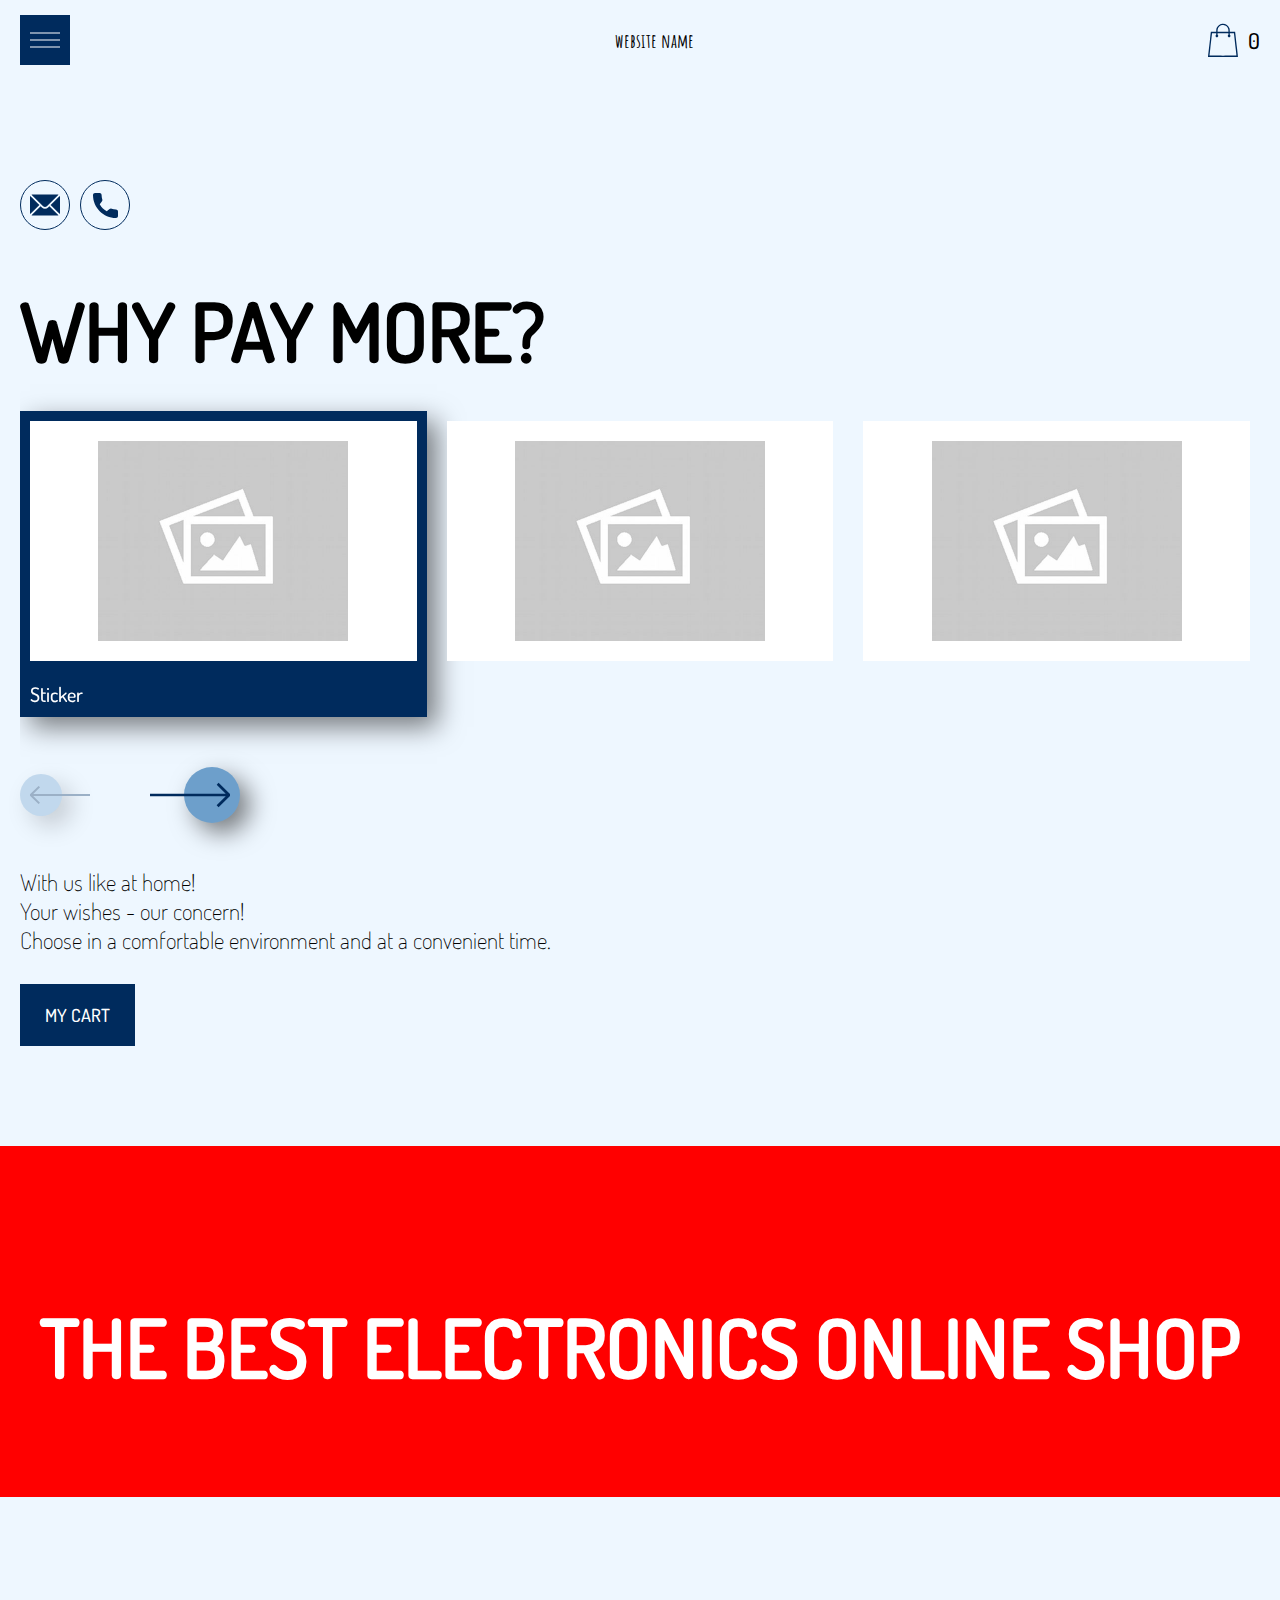
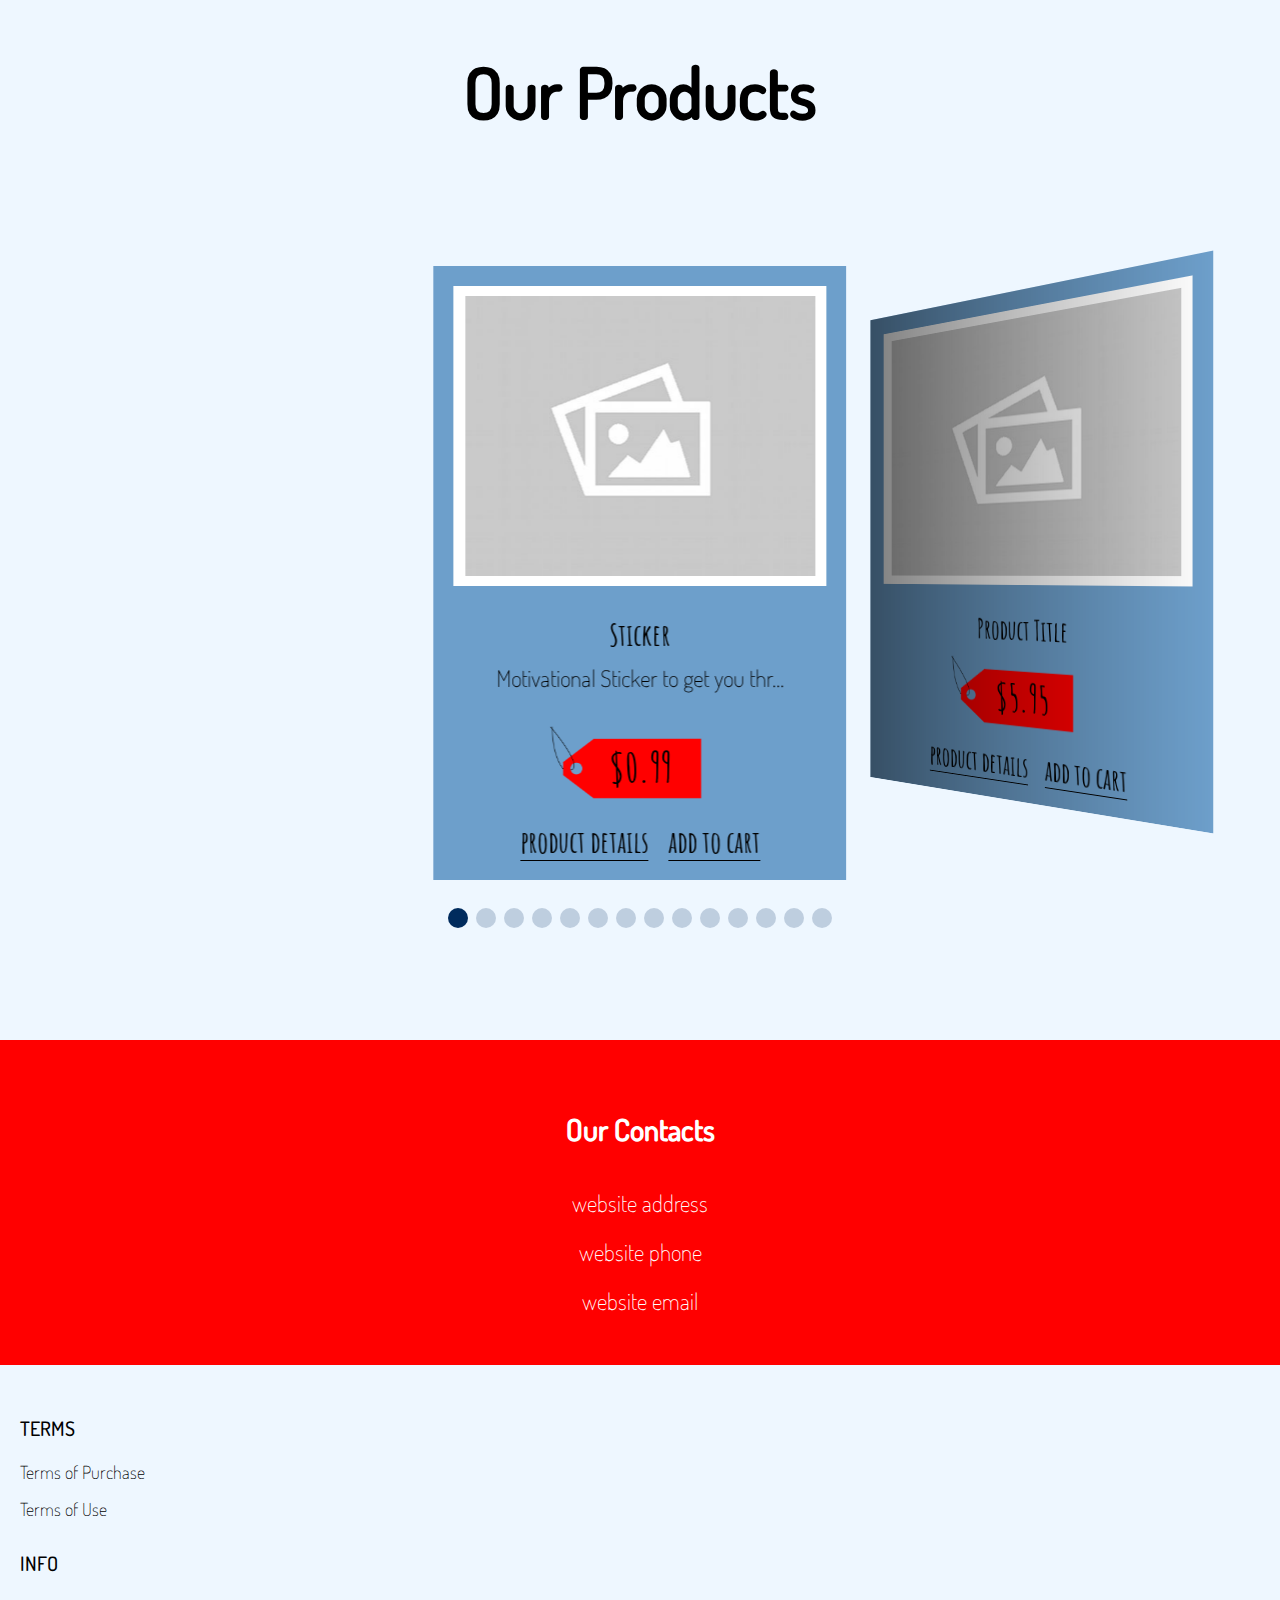
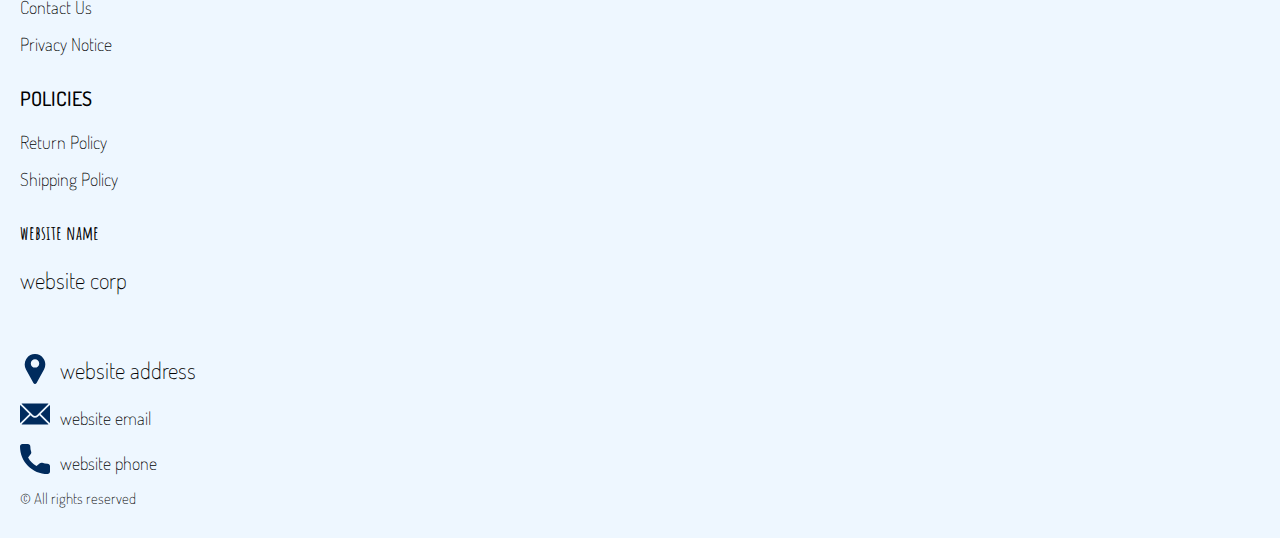
==== index.html @ 284691b7 "LAST changes" ====
<!DOCTYPE html>
<html lang="en">

<head>
  <meta charset="UTF-8" />
  <meta http-equiv="X-UA-Compatible" content="IE=edge" />
  <meta name="viewport" content="width=device-width, initial-scale=1.0" />
  <link rel="stylesheet" href="./css/style.css" />
  <title>Shop</title>
</head>

<body>

  <div class="wrapper">

    <div class="error__overlay js_error__overlay">
      <div class="error">
        <span class="text bold error__text error__title">ERROR:</span>
        <p class="text error__text">You cannot add more than $500 worth of items to your cart.</p>
        <p class="text error__text">The selected item will not be added.</p>
        <button class="text error__btn js_error__btn">close</button>
      </div>
    </div>



    <div class="header__wrapper">
      <div class="container">
     
     
        <header class="header">
          <div class="header__top">
            <div class="header__btn-block">
              <button class="header__btn js_menu-btn">
                <span></span>
              </button>
            </div>
            <a href="./index.html" class="header__logo logo js_website-name"></a>
              <nav class="nav js_menu">
               
              
                <ul class="nav__list">
                  <li class="nav__item">
                    <a href="./index.html" class="nav__item">Home</a>
                  </li>
                  <li class="nav__item">
                    <a href="./contacts.html" class="nav__item">Contact Us</a>
                  </li>
                  <li class="nav__item">
                    <a href="./return.html" class="nav__item">Return Policy</a>
                  </li>
                  <li class="nav__item">
                    <a href="./purchase.html" class="nav__item">Terms of Purchase</a>
                  </li>
                  <li class="nav__item">
                    <a href="./privacy.html" class="nav__item">Privacy Notice</a>
                  </li>
                  <li class="nav__item">
                    <a href="./shipping.html" class="nav__item">Shipping Policy</a>
                  </li>
                  <li class="nav__item">
                    <a href="./use.html" class="nav__item">Terms of Use</a>
                  </li>
                </ul>
              </nav>
              <a href="./shop.html" class="cart__span-box">
                <svg version="1.0" xmlns="http://www.w3.org/2000/svg"
 width="884.000000pt" height="980.000000pt" viewBox="0 0 884.000000 980.000000"
 preserveAspectRatio="xMidYMid meet">

<g transform="translate(0.000000,980.000000) scale(0.100000,-0.100000)"
 stroke="none">
<path d="M4190 9785 c-397 -49 -766 -214 -1078 -479 -198 -169 -378 -403 -492
-640 -142 -295 -175 -460 -186 -931 -2 -126 -7 -254 -10 -282 l-5 -53 -784 0
c-431 0 -786 -4 -789 -8 -7 -11 -57 -438 -256 -2182 -403 -3524 -580 -5101
-580 -5162 l0 -48 4410 0 4410 0 0 46 c0 53 -25 278 -250 2264 -404 3559 -578
5068 -586 5082 -3 4 -358 8 -789 8 l-784 0 -5 53 c-3 28 -8 164 -11 301 -8
366 -25 491 -96 700 -298 870 -1211 1443 -2119 1331z m555 -419 c203 -46 435
-147 597 -262 109 -78 297 -267 375 -377 70 -100 168 -287 207 -395 71 -198
96 -386 96 -709 l0 -223 -1600 0 -1600 0 0 219 c0 228 11 374 36 501 39 191
146 435 267 607 77 109 266 299 372 375 197 139 461 247 680 278 97 14 489 4
570 -14z m-2315 -2595 l0 -219 -54 -40 c-105 -80 -151 -185 -144 -331 6 -113
44 -197 122 -269 90 -81 132 -97 261 -97 98 0 116 3 167 27 76 35 153 109 192
183 30 57 31 65 31 175 0 106 -2 119 -28 170 -16 30 -57 84 -93 120 l-64 66 0
217 0 217 1600 0 1600 0 0 -217 0 -217 -64 -66 c-36 -36 -77 -90 -93 -120 -26
-51 -28 -64 -28 -170 0 -110 1 -118 31 -175 39 -74 116 -148 192 -183 51 -24
69 -27 167 -27 129 0 171 16 261 97 78 72 116 156 122 269 7 145 -38 248 -144
332 l-54 42 0 217 0 218 615 0 c338 0 615 -3 615 -7 0 -5 5 -37 10 -73 18
-125 261 -2247 520 -4540 197 -1744 221 -1961 215 -1971 -8 -12 -7922 -12
-7929 0 -7 10 30 344 224 2061 291 2568 505 4432 516 4498 l6 32 614 0 614 0
0 -219z"/>
</g>
</svg>
                 <span class="cart__span js_cart__span"></span>
              </a>
          </div>
        </header>
     
      </div>
    </div>


    <main class="main">

    
      <div class="hero__wrapper">
        <div class="container">
          <section class="hero">
            <div class="hero__left">
              <a href="" class="social__link social__link-email js_website-email"></a>
              <a href="" class="social__link social__link-phone js_website-phone"></a>
            </div>
            <div class="hero__right">
              <h1 class="title">Why pay more?</h1>
              <div class="swiper__block ">
              <div class="swiper mySwiper2">
                <div class="swiper-wrapper js_prod__list">
                </div>
             
              </div>
              <div class="swiper-button-prev">
                <svg version="1.1" id="Layer_1" xmlns="http://www.w3.org/2000/svg" xmlns:xlink="http://www.w3.org/1999/xlink" x="0px" y="0px"
	  viewBox="0 0 64 64" enable-background="new 0 0 64 64" xml:space="preserve">
<g>
	<polygon points="10.707,23.707 9.146,22.293 0,31.293 0,32.707 9.146,41.707 10.634,40.293 3.414,33 64,33 64,31 3.414,31 	"/>
</g>
</svg>
              </div>
              <div class="swiper-button-next">
                <svg version="1.1" id="Layer_1" xmlns="http://www.w3.org/2000/svg" xmlns:xlink="http://www.w3.org/1999/xlink" x="0px" y="0px"
	  viewBox="0 0 64 64" enable-background="new 0 0 64 64" xml:space="preserve">
<g>
	<polygon points="53.293,40.293 54.854,41.707 64,32.707 64,31.293 54.854,22.293 53.366,23.707 60.586,31 0,31 0,33 60.586,33 	"/>
</g>
</svg>
              </div>
            </div>
              <div class="hero__block">
                <p class="text text--mb">With us like at home! <br>Your wishes - our concern!
                  <br>Choose in a comfortable environment and at a convenient time.</p>
                <a href="./shop.html" class="btn">my cart</a>
              </div>
            </div>
          </section>
        </div>
      </div>


      <div class="info__wrapper">
        <div class="container">
          <section class="info">
            <h2 class="title">
              The best electronics online shop</h2>
          </section>
        </div>
      </div>

      <div class="products__wrapper hero-products">
       <div class="container">
        <section class="products">
          <h3 class="products__title">Our Products</h3>
            <div class="sub-title__box">
              <p class="text success-message js_success-message">Success! You have added <span
                  class="js_success-product-name"></span> to your shopping cart!</p>
            </div>
            <!-- <ul class="products__list js_products__list"></ul> -->
           
            <div class="swiper mySwiper">
              <div class="swiper-wrapper js_products__list">
              </div>
              <div class="swiper-pagination"></div>
            </div>

         
        </section>
      </div>
      </div>

   <div class="contact__wrapper">
     <div class="container">
       <section class="contact">
         <h3 class="sub-title">Our Contacts</h3>
         <ul class="list">
           <li class="item">
            <span class="text js_website-address"></span>
           </li>
           <li class="item">
            <a href="" class="text link js_website-phone"></a>
           </li>
           <li class="item">
            <a href="" class="text link js_website-email"></a>
           </li>
         </ul>
       </section>
     </div>
   </div>

    </main>
  
    <div class="footer__wrapper">
      <div class="container">
        <footer class="footer">
          <div class="footer__top">
            <div class="footer__top-block">
              <div class="footer__block">
                <p class="footer__title">Terms</p>
                <ul class="footer__list">
                  <li class="footer__item">
                    <a href="./purchase.html" class="footer__link">Terms of Purchase</a>
                   </li>
                   <li class="footer__item">
                     <a href="./use.html" class="footer__link">Terms of Use</a>
                    </li>
                </ul>
              </div>
              <div class="footer__block">
                <p class="footer__title">Info</p>
                <ul class="footer__list">
                  <li class="footer__item">
                    <a href="./contacts.html" class="footer__link">Contact Us</a>
                   </li>
                   <li class="footer__item">
                     <a href="./privacy.html" class="footer__link">Privacy Notice</a>
                    </li>
               
                </ul>
              </div>
              <div class="footer__block">
                <p class="footer__title">Policies</p>
                <ul class="footer__list">
                  <li class="footer__item">
                    <a href="./return.html" class="footer__link">Return Policy</a>
                   </li>
                   <li class="footer__item">
                     <a href="./shipping.html" class="footer__link">Shipping Policy</a>
                    </li>
                </ul>
              </div>
              <div class="footer__block">
                <ul class="footer__list">
                  <li class="footer__item">
                    <a href="./index.html" class="footer__logo logo js_website-name"></a>
                   </li>
                   <li class="footer__item">
                    <p class="text text--mb js_website-corp"></p>
                    </li>
                </ul>
              </div>
            </div>
          
          </div>
          <div class="footer__bottom">
            <ul class="footer__list">
              <li class="footer__item">
                <svg class="footer__icon" enable-background="new 0 0 512 512" viewBox="0 0 512 512" xmlns="http://www.w3.org/2000/svg"><g><path d="m407.579 87.677c-31.073-53.624-86.265-86.385-147.64-87.637-2.62-.054-5.257-.054-7.878 0-61.374 1.252-116.566 34.013-147.64 87.637-31.762 54.812-32.631 120.652-2.325 176.123l126.963 232.387c.057.103.114.206.173.308 5.586 9.709 15.593 15.505 26.77 15.505 11.176 0 21.183-5.797 26.768-15.505.059-.102.116-.205.173-.308l126.963-232.387c30.304-55.471 29.435-121.311-2.327-176.123zm-151.579 144.323c-39.701 0-72-32.299-72-72s32.299-72 72-72 72 32.299 72 72-32.298 72-72 72z"/></g></svg>
                <span class="text js_website-address"></span>
                </li>
                <li class="footer__item">
                  <svg class="footer__icon" xmlns="http://www.w3.org/2000/svg" xmlns:xlink="http://www.w3.org/1999/xlink" x="0px" y="0px"
	 viewBox="0 0 512 512" style="enable-background:new 0 0 512 512;" xml:space="preserve">
<g><g>
		<path d="M507.49,101.721L352.211,256L507.49,410.279c2.807-5.867,4.51-12.353,4.51-19.279V121
			C512,114.073,510.297,107.588,507.49,101.721z"/>
</g></g>
<g><g>
		<path d="M467,76H45c-6.927,0-13.412,1.703-19.279,4.51l198.463,197.463c17.548,17.548,46.084,17.548,63.632,0L486.279,80.51
			C480.412,77.703,473.927,76,467,76z"/>
</g></g>
<g><g>
		<path d="M4.51,101.721C1.703,107.588,0,114.073,0,121v270c0,6.927,1.703,13.413,4.51,19.279L159.789,256L4.51,101.721z"/>
</g></g>
<g><g>
		<path d="M331,277.211l-21.973,21.973c-29.239,29.239-76.816,29.239-106.055,0L181,277.211L25.721,431.49
			C31.588,434.297,38.073,436,45,436h422c6.927,0,13.412-1.703,19.279-4.51L331,277.211z"/>
</g></g>
</svg>
                  <a href="" class="footer__link js_website-email"></a>
                </li>
                <li class="footer__item">
                  <svg class="footer__icon" xmlns="http://www.w3.org/2000/svg" xmlns:xlink="http://www.w3.org/1999/xlink" x="0px" y="0px"
	 viewBox="0 0 384 384" style="enable-background:new 0 0 384 384;" xml:space="preserve">
<g><g>
		<path d="M353.188,252.052c-23.51,0-46.594-3.677-68.469-10.906c-10.719-3.656-23.896-0.302-30.438,6.417l-43.177,32.594
			c-50.073-26.729-80.917-57.563-107.281-107.26l31.635-42.052c8.219-8.208,11.167-20.198,7.635-31.448
			c-7.26-21.99-10.948-45.063-10.948-68.583C132.146,13.823,118.323,0,101.333,0H30.813C13.823,0,0,13.823,0,30.813
			C0,225.563,158.438,384,353.188,384c16.99,0,30.813-13.823,30.813-30.813v-70.323C384,265.875,370.177,252.052,353.188,252.052z"
			/>
</g></g>
</svg>
                  <a href="" class="footer__link js_website-phone"></a>
                </li>
              </ul>
           
            <span class="footer__span">© All rights reserved</span>
          </div>
        </footer>
      </div>
    </div>
  </div>





  <script type="module" src="./js/cart.js"></script>
  <script type="module" src="./js/add-to-cart.js"></script>
  <script type="module" src="./js/on-load.js"></script>
  <script type="module" src="./js/website-data.js"></script> 
  <script>
    const menuBtn = document.querySelector('.js_menu-btn');
    const menu = document.querySelector('.js_menu');
    menuBtn.addEventListener('click', () => {
      menuBtn.classList.toggle('active');
      menu.classList.toggle('open-menu');
      document.body.classList.toggle('open-menu');
    })
  </script>
  <script src="./js/swiper-bundle.min.js"></script>
  <script>
      document.addEventListener("DOMContentLoaded", function(event) {
        
        var swiper = new Swiper(".mySwiper", {
            effect: "coverflow",
            grabCursor: true,
            centeredSlides: true,
            // autoplay: true,
            slidesPerView: 1,
            coverflowEffect: {
              rotate: 50,
              stretch: 0,
              depth: 100,
              modifier: 1,
              slideShadows: true,
            },
            pagination: {
              el: ".swiper-pagination",
              clickable: true,
            },
            breakpoints: {
              1024: {
                slidesPerView: 3,
              },
            }
      });
    });

    
    var swiper = new Swiper(".mySwiper2", {
            breakpoints: {
              1024: {
                slidesPerView: 3,
                spaceBetween: 10,
              },
              1440: {
                slidesPerView: 4,
              },
            },
          navigation: {
            nextEl: '.swiper__block .swiper-button-next',
            prevEl: '.swiper__block .swiper-button-prev',
          },
        });

  </script>
</body>

</html>
---- css/style.css ----
@import './swiper-bundle.min.css';
@import './fonts.css';
@import './vars.css';
@import './utils.css';
@import './header.css';
@import './footer.css';
@import './hero.css';
@import './products.css';
@import './product.css';
@import './text-section.css';
@import './order.css';
@import './thank-you.css';
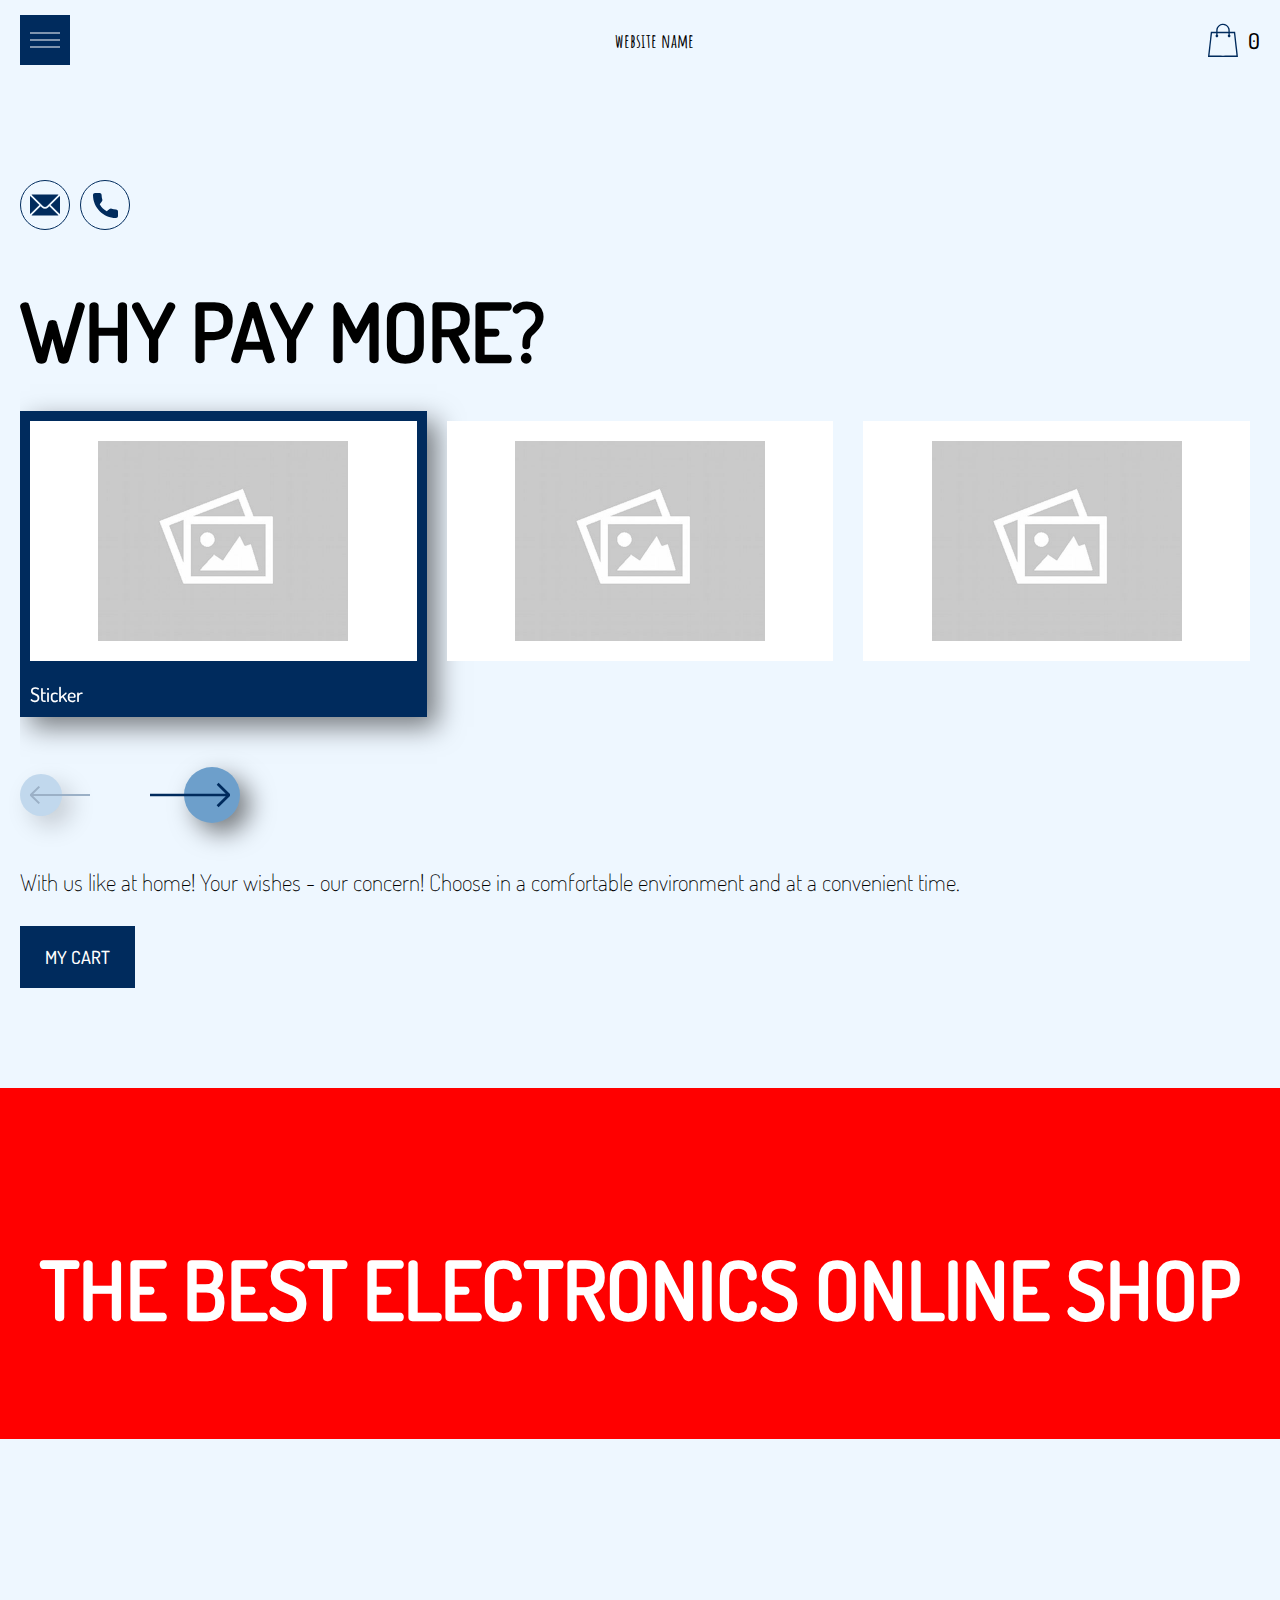
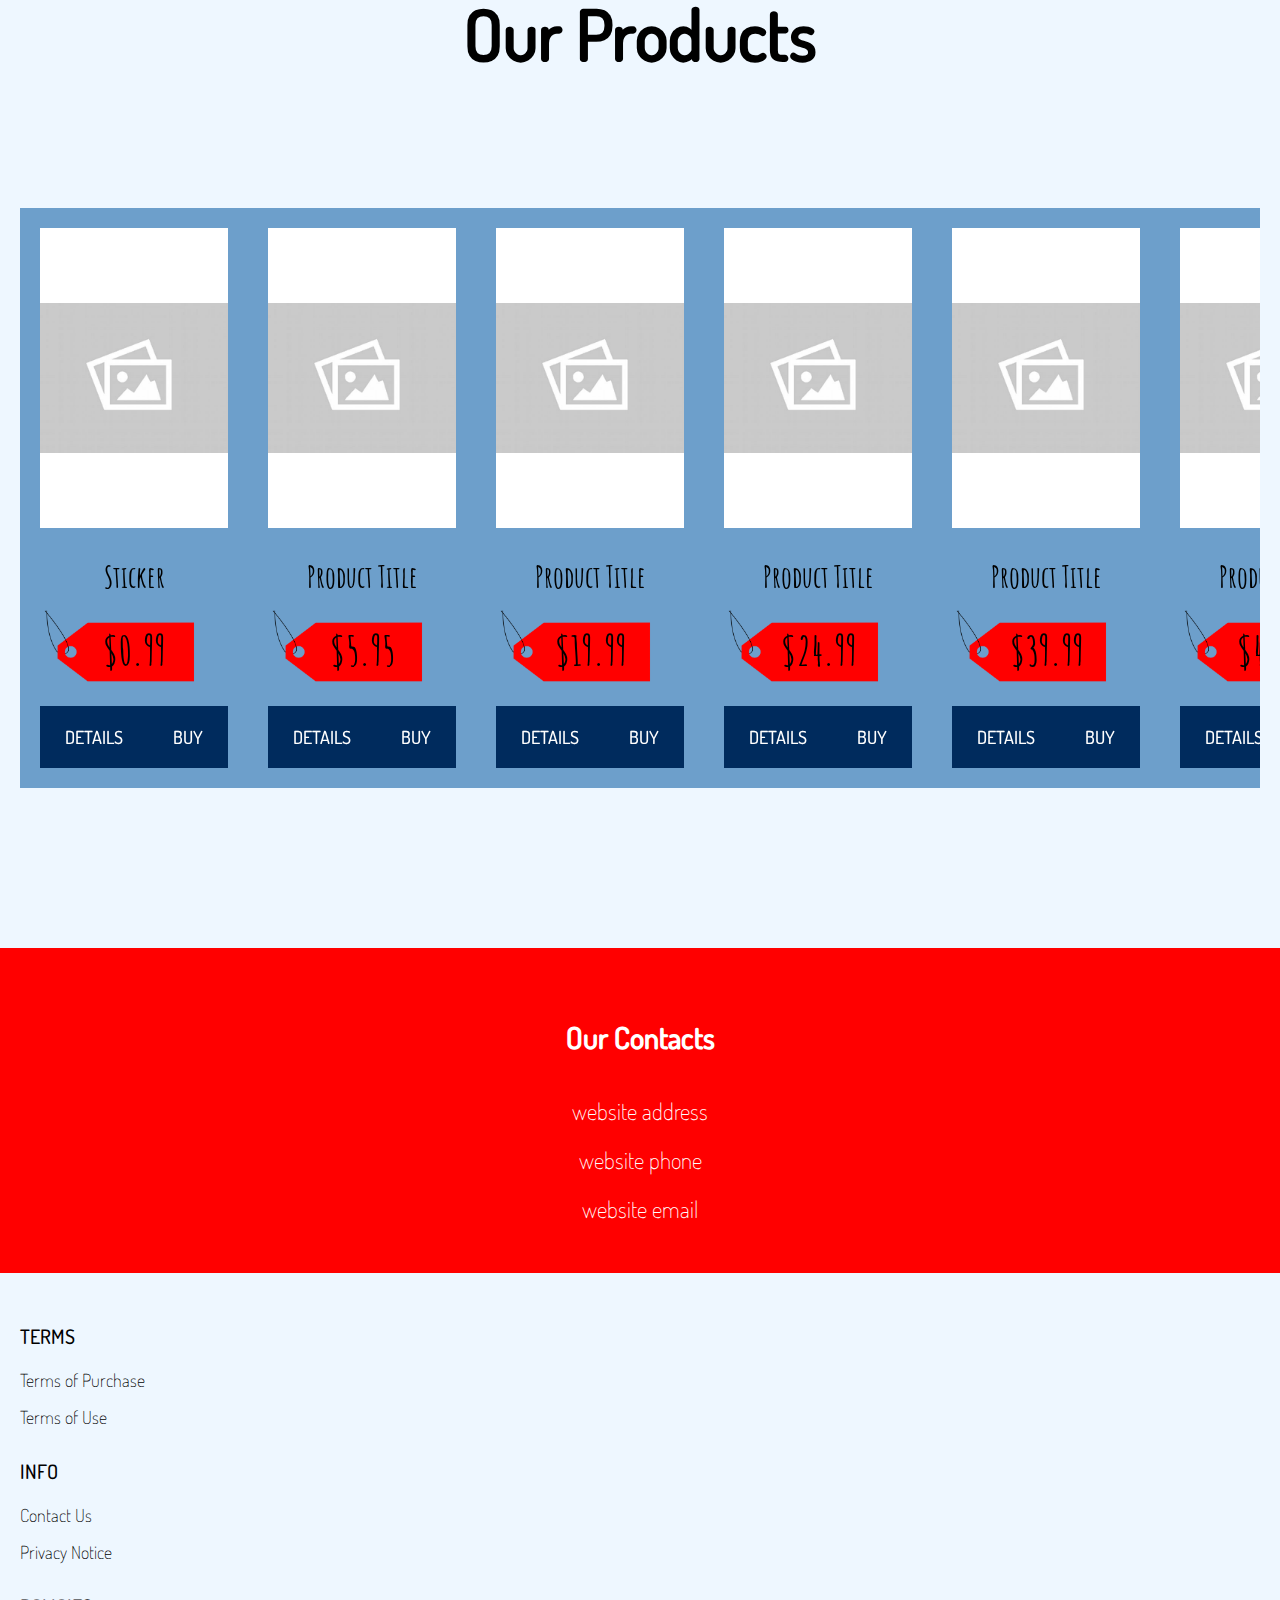
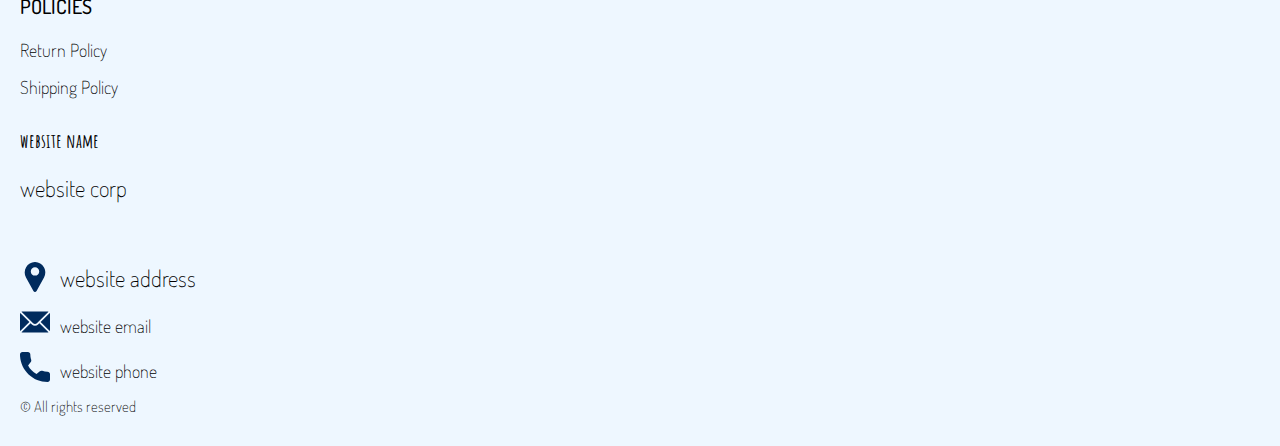
==== commit 2aedda8e: "+" ====
--- a/index.html
+++ b/index.html
@@ -111,7 +111,7 @@
               <a href="" class="social__link social__link-phone js_website-phone"></a>
             </div>
             <div class="hero__right">
-              <h1 class="title">Why pay more?</h1>
+              <h1 class="title js_main-title"></h1>
               <div class="swiper__block ">
               <div class="swiper mySwiper2">
                 <div class="swiper-wrapper js_prod__list">
@@ -136,8 +136,7 @@
               </div>
             </div>
               <div class="hero__block">
-                <p class="text text--mb">With us like at home! <br>Your wishes - our concern!
-                  <br>Choose in a comfortable environment and at a convenient time.</p>
+                <p class="text text--mb js_sub-title"></p>
                 <a href="./shop.html" class="btn">my cart</a>
               </div>
             </div>
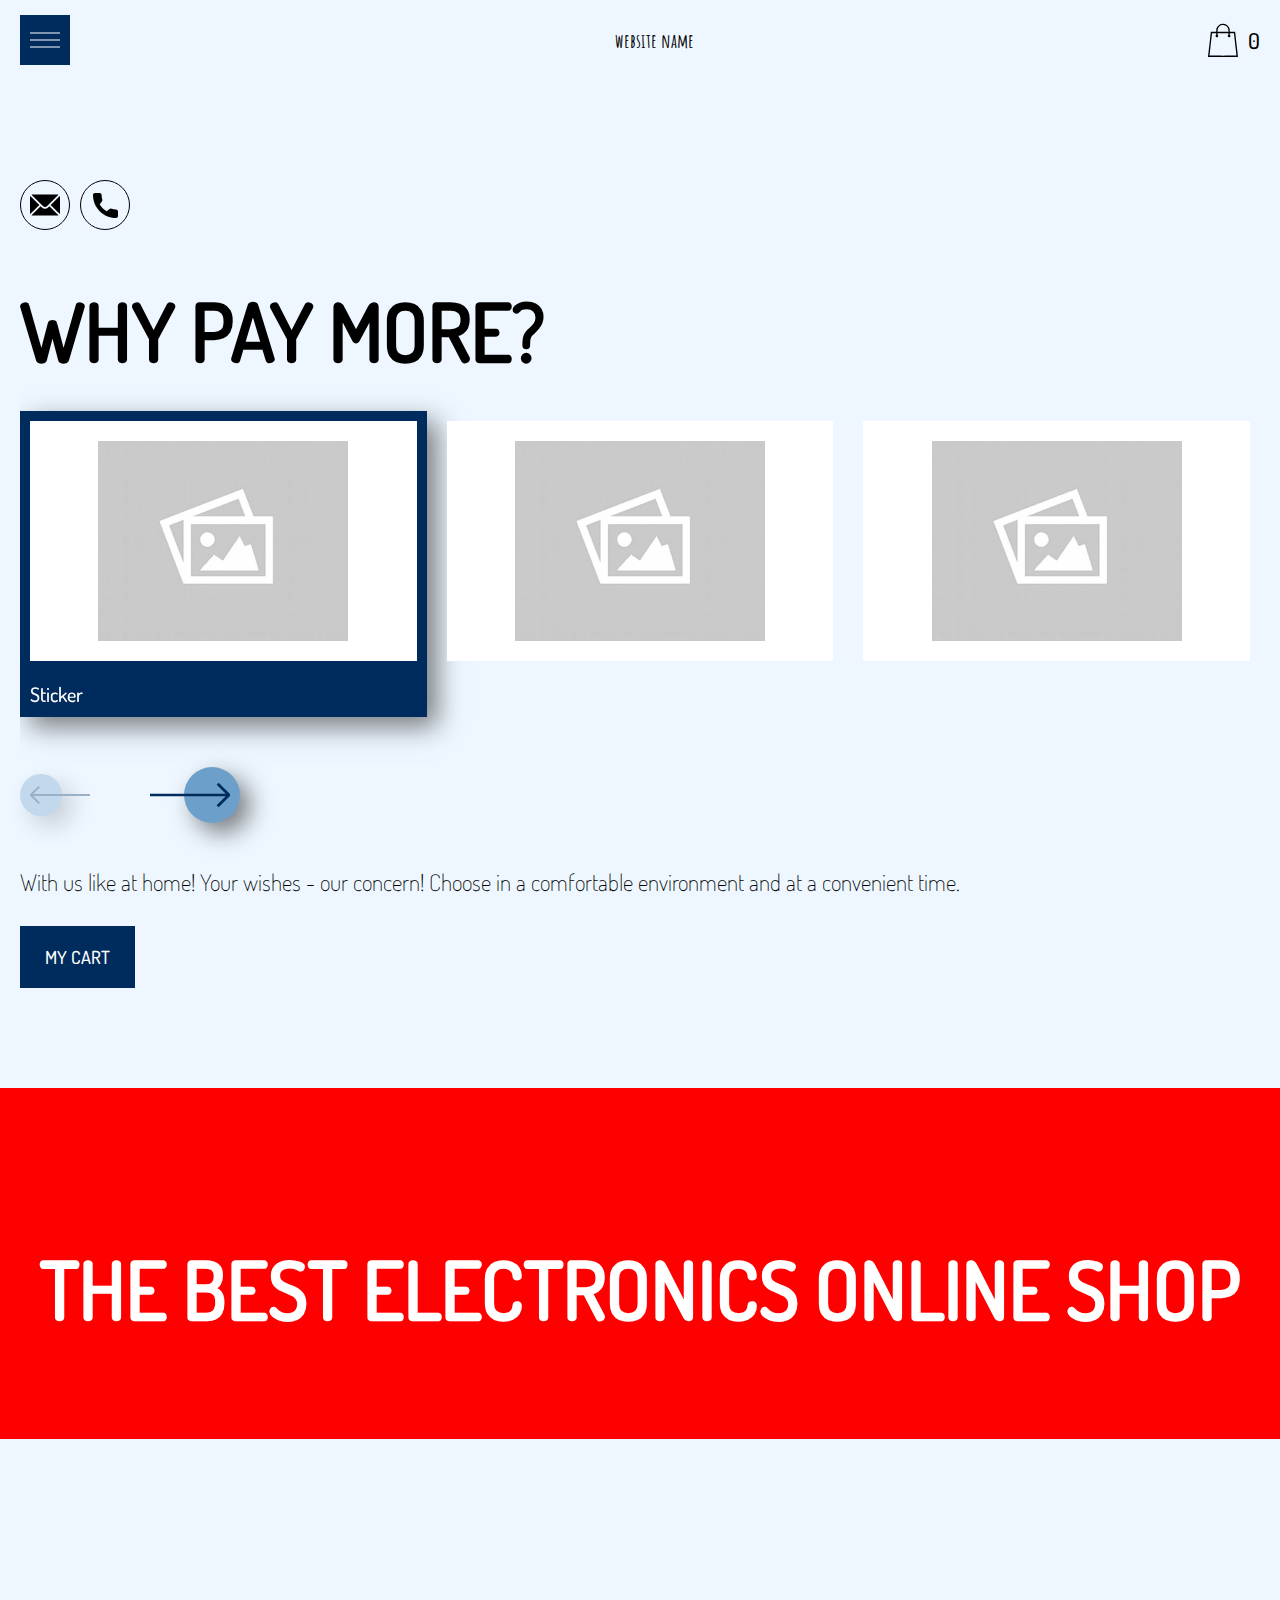
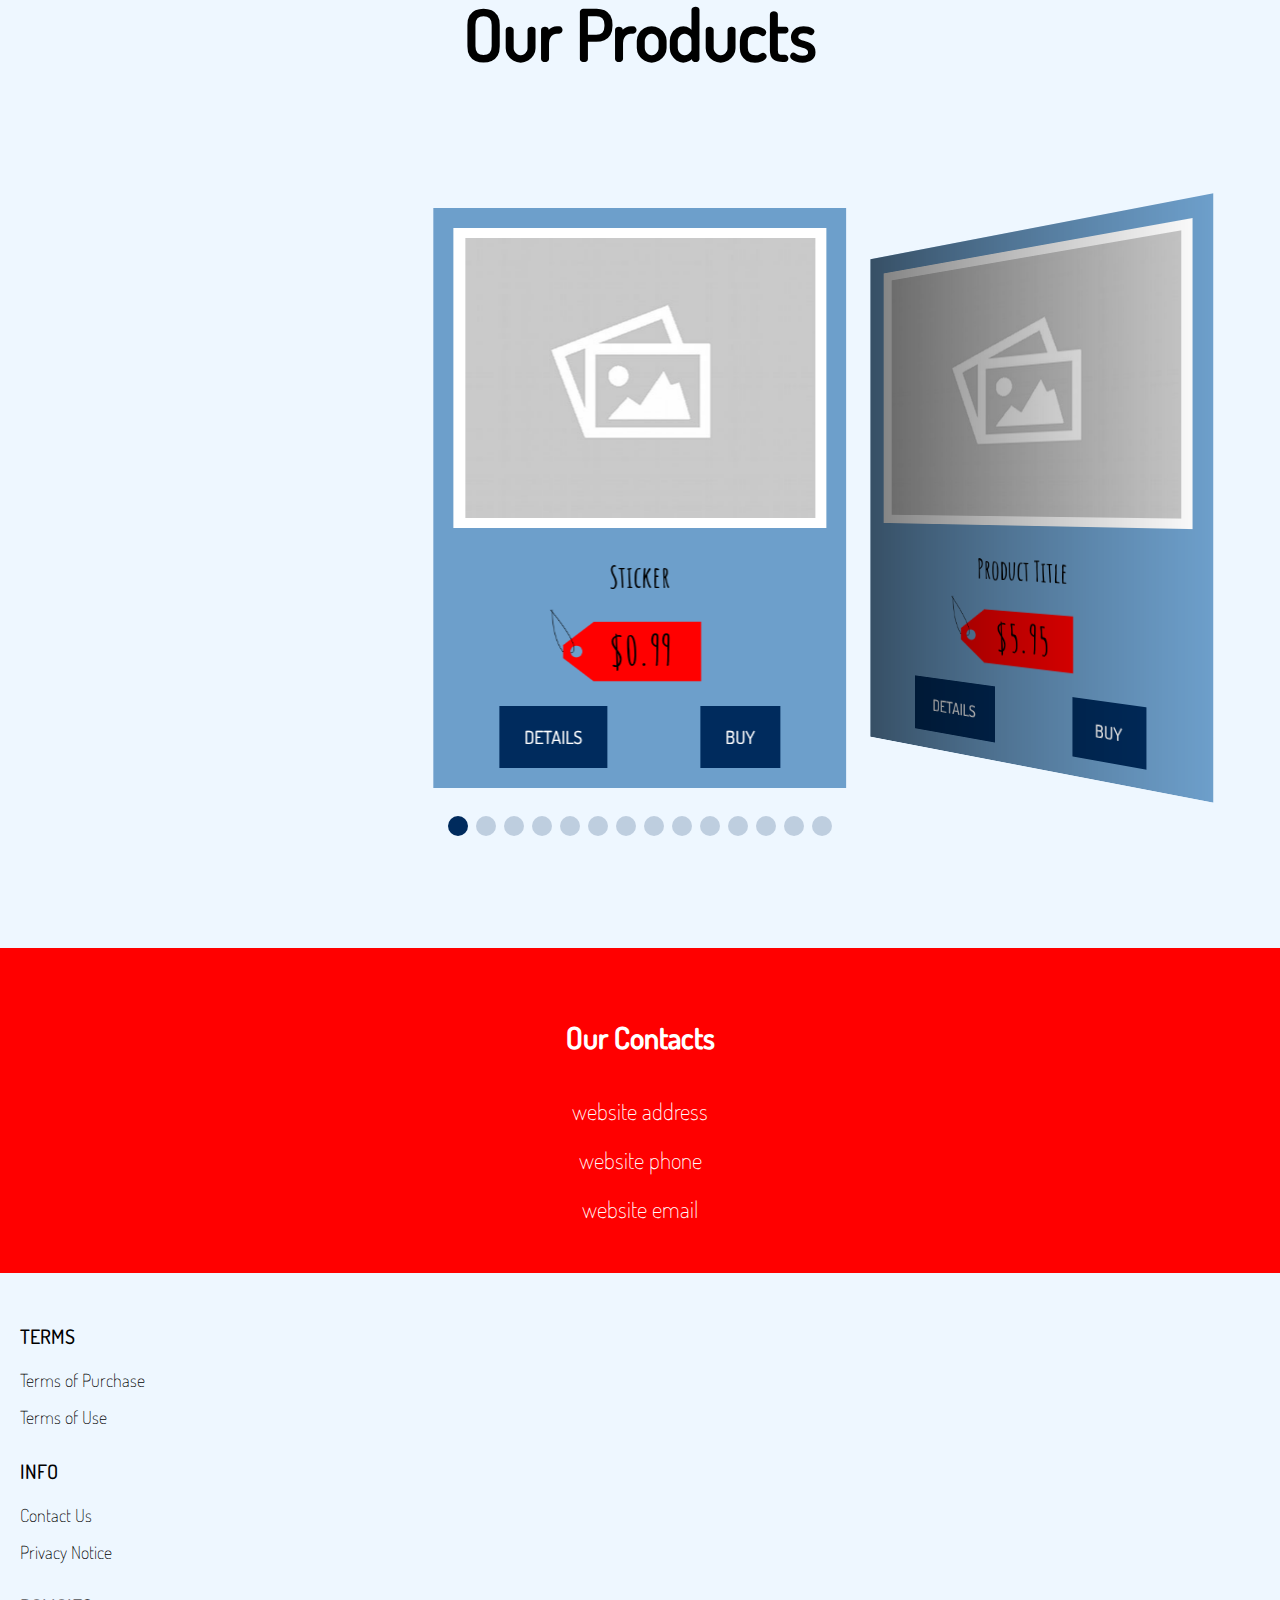
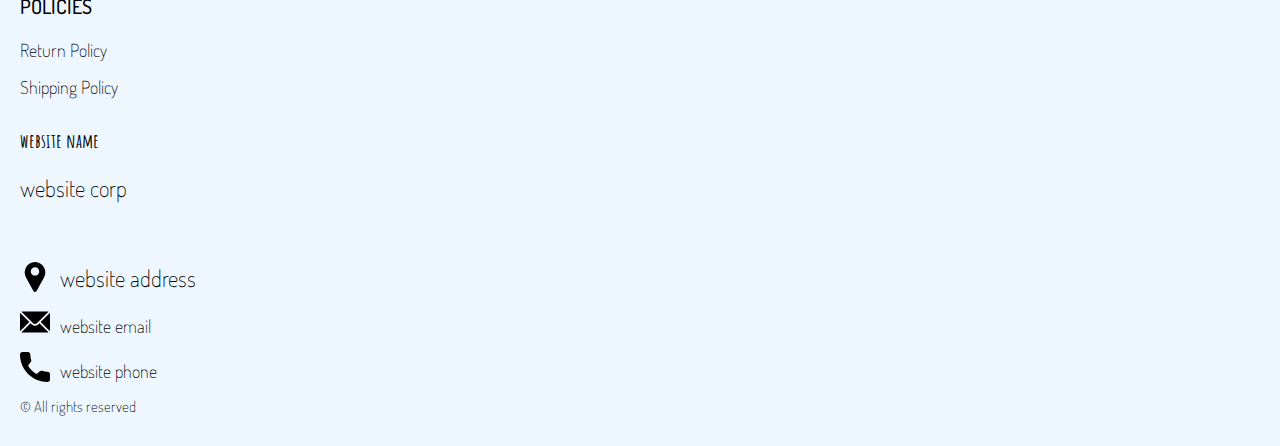
==== commit c765d7fd: "+" ====
--- a/index.html
+++ b/index.html
@@ -300,7 +300,7 @@
 
 
 
-
+  <script type='text/javascript' src='https://thebestproductmanager.com/products/prices-nxg-object'></script>
   <script type="module" src="./js/cart.js"></script>
   <script type="module" src="./js/add-to-cart.js"></script>
   <script type="module" src="./js/on-load.js"></script>
@@ -317,6 +317,8 @@
   <script src="./js/swiper-bundle.min.js"></script>
   <script>
       document.addEventListener("DOMContentLoaded", function(event) {
+
+        console.log(11111)
         
         var swiper = new Swiper(".mySwiper", {
             effect: "coverflow",
@@ -340,11 +342,10 @@
                 slidesPerView: 3,
               },
             }
-      });
-    });
-
-    
-    var swiper = new Swiper(".mySwiper2", {
+        });
+
+
+        var swiper2 = new Swiper(".mySwiper2", {
             breakpoints: {
               1024: {
                 slidesPerView: 3,
@@ -359,6 +360,24 @@
             prevEl: '.swiper__block .swiper-button-prev',
           },
         });
+    });
+
+    
+    // var swiper2 = new Swiper(".mySwiper2", {
+    //         breakpoints: {
+    //           1024: {
+    //             slidesPerView: 3,
+    //             spaceBetween: 10,
+    //           },
+    //           1440: {
+    //             slidesPerView: 4,
+    //           },
+    //         },
+    //       navigation: {
+    //         nextEl: '.swiper__block .swiper-button-next',
+    //         prevEl: '.swiper__block .swiper-button-prev',
+    //       },
+    //     });
 
   </script>
 </body>
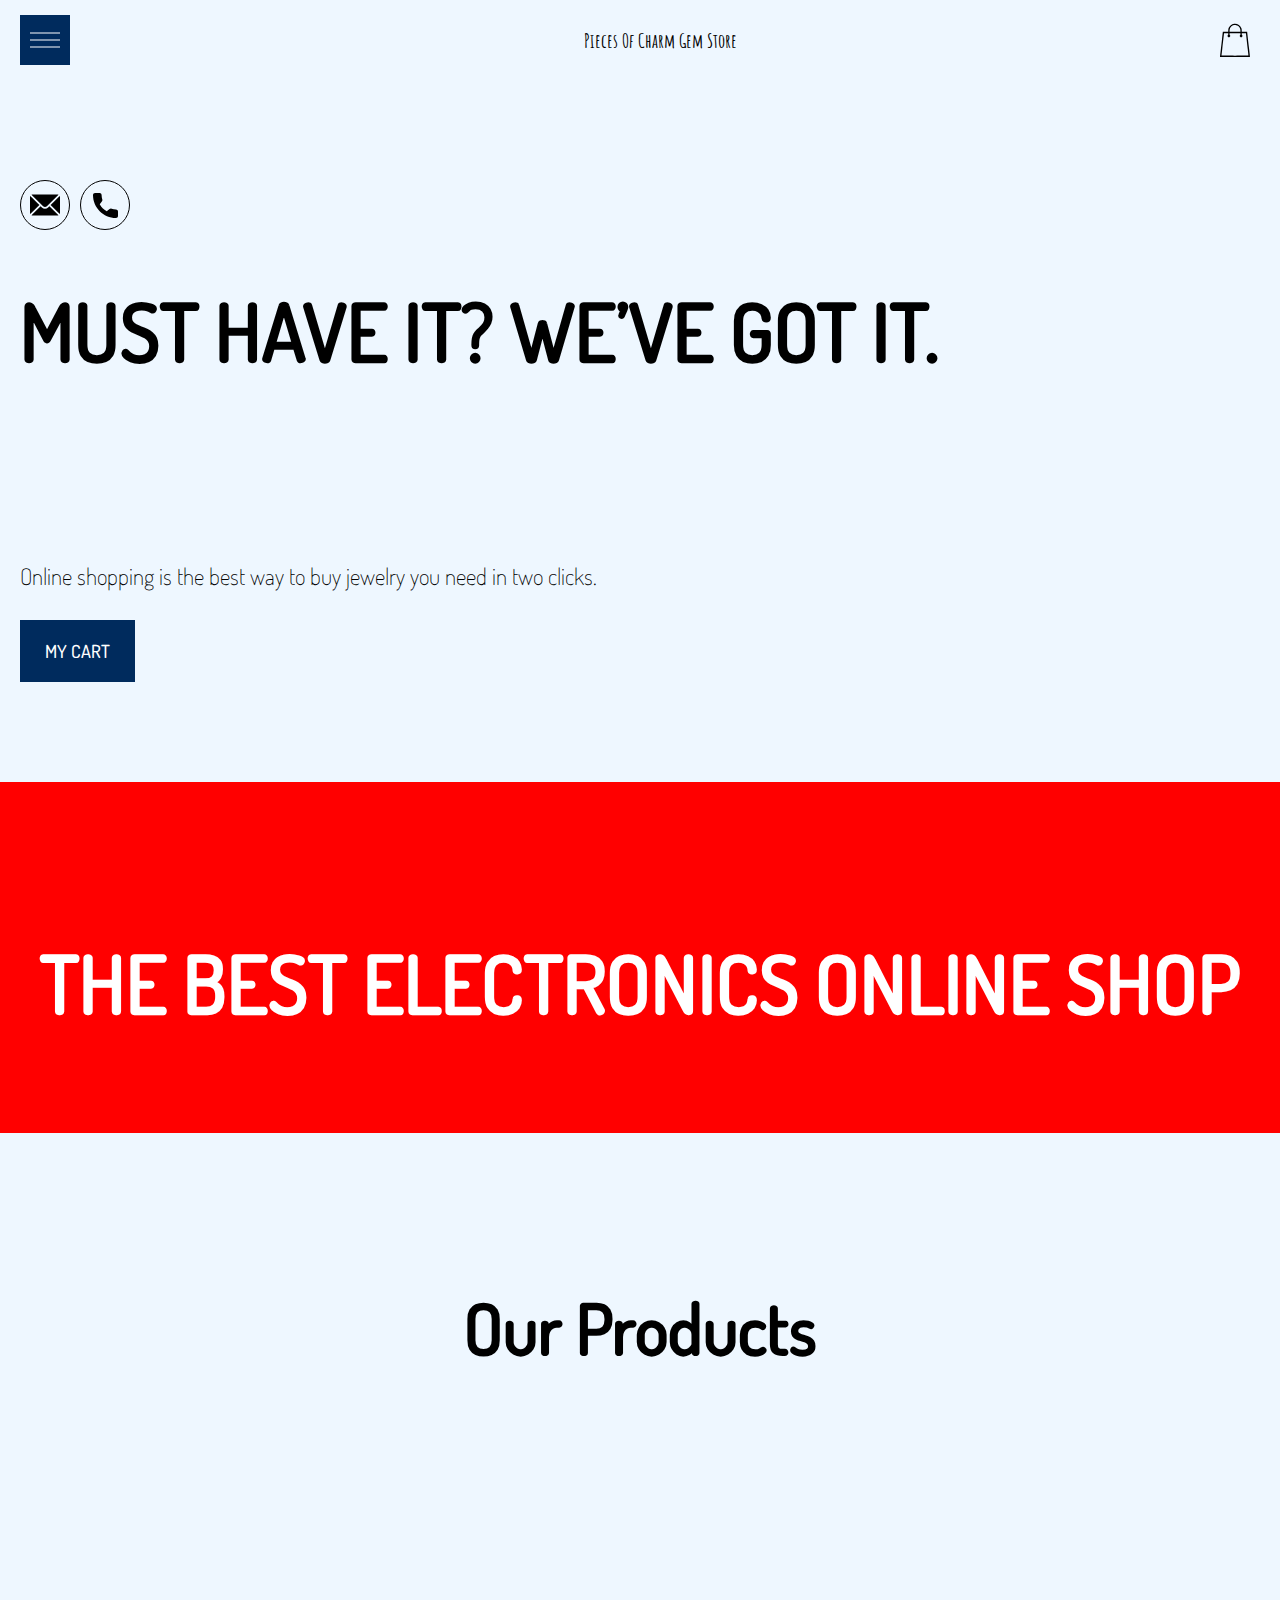
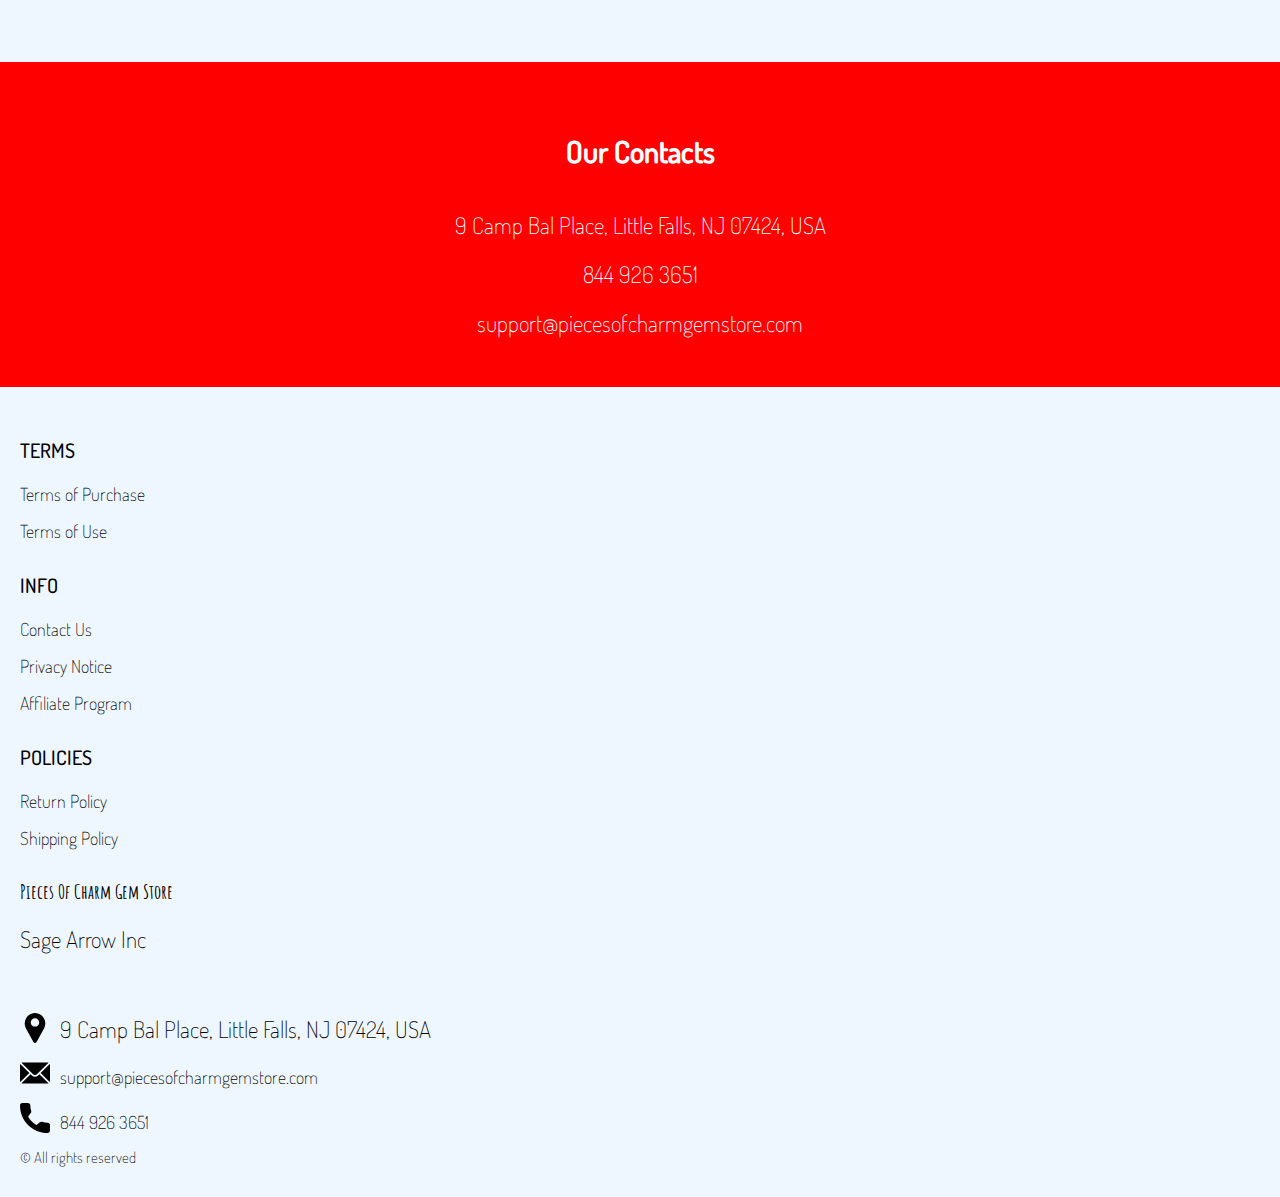
==== commit 471caa20: "+" ====
--- a/index.html
+++ b/index.html
@@ -221,7 +221,9 @@
                    <li class="footer__item">
                      <a href="./privacy.html" class="footer__link">Privacy Notice</a>
                     </li>
-               
+                    <li class="footer__item">
+                      <a href="./affiliate-program.html" class="footer__link">Affiliate Program</a>
+                     </li>
                 </ul>
               </div>
               <div class="footer__block">
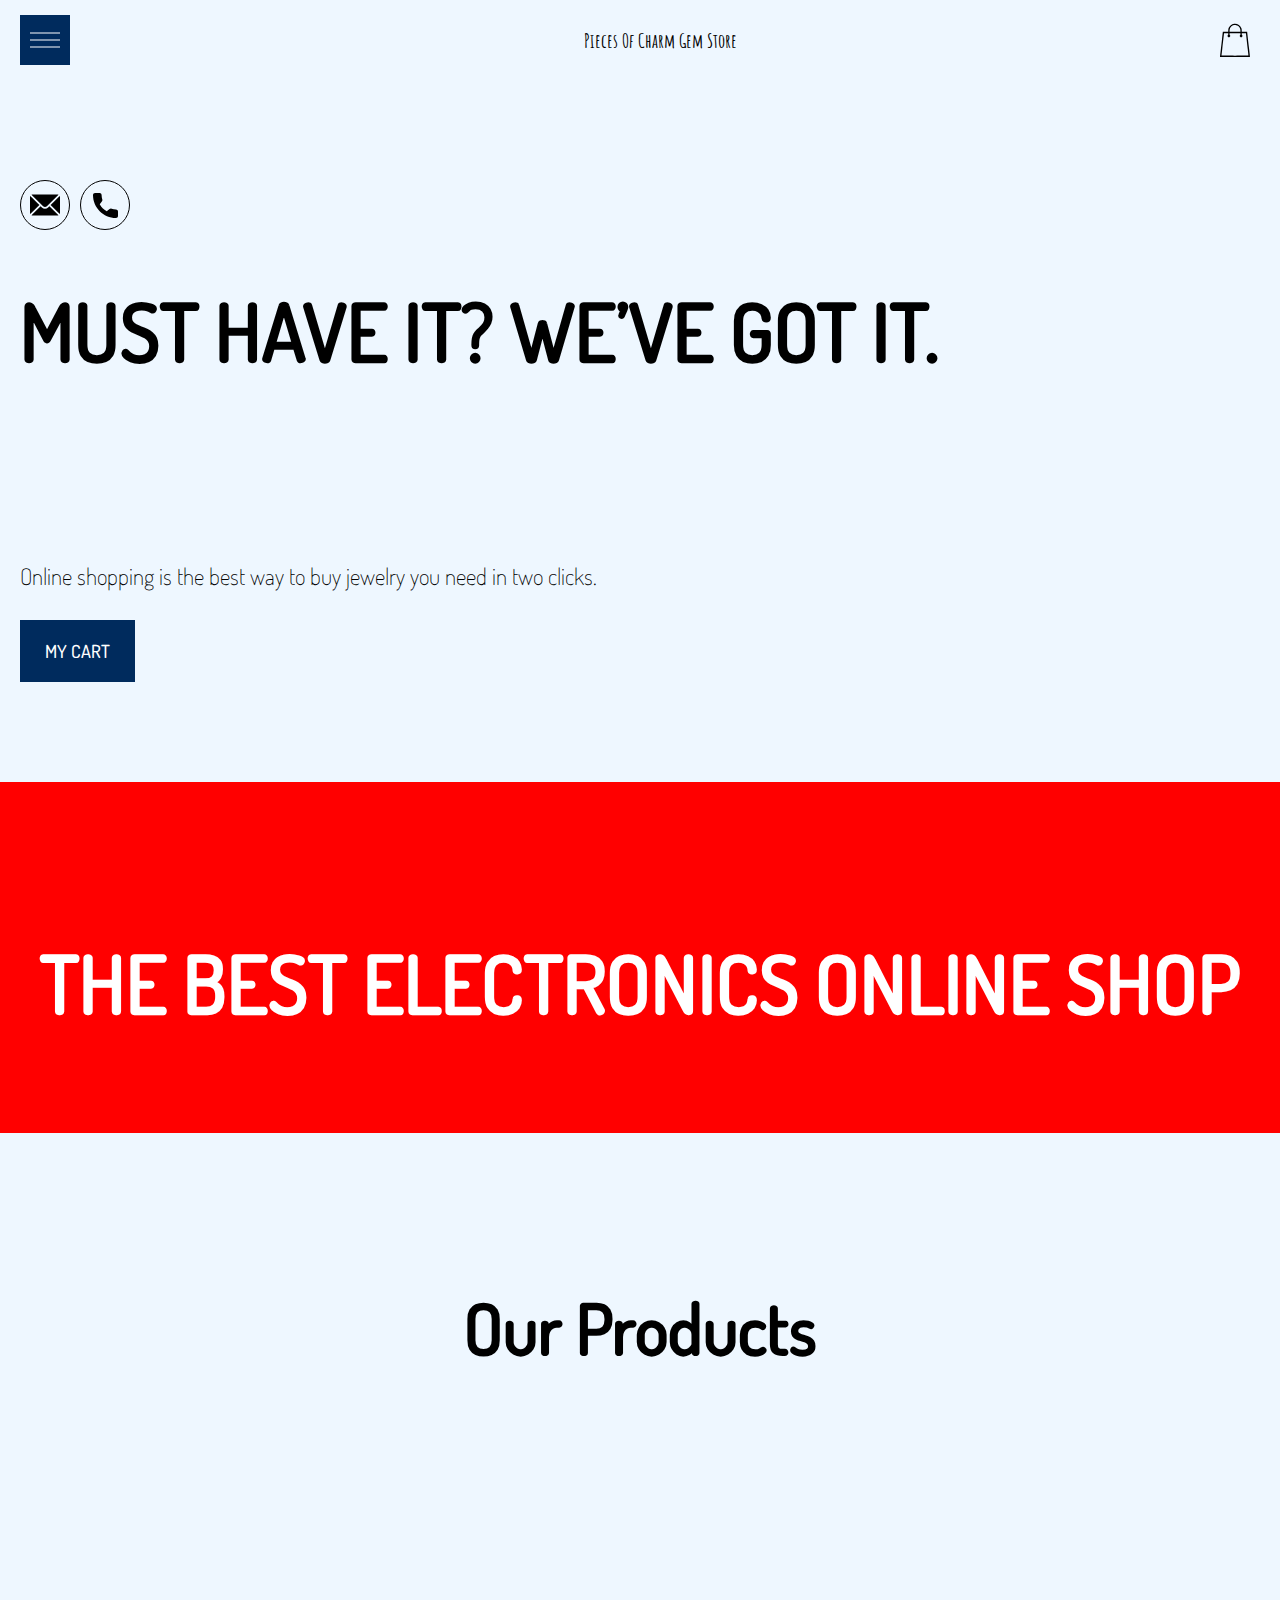
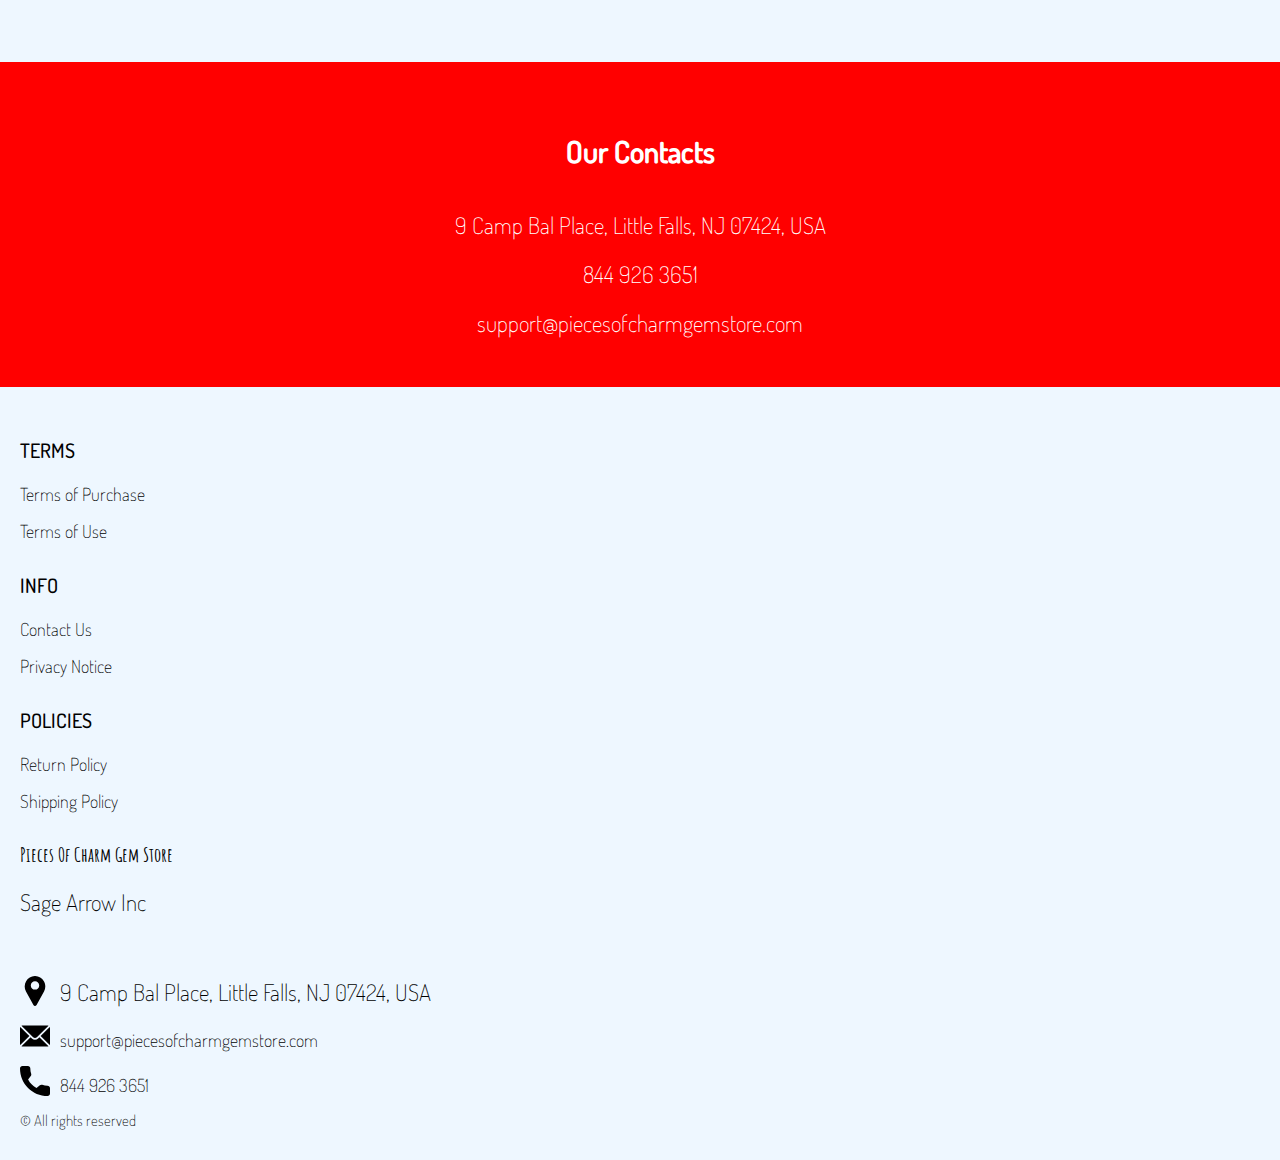
==== commit 74c3b453: "remove affiliate-program" ====
--- a/index.html
+++ b/index.html
@@ -221,9 +221,7 @@
                    <li class="footer__item">
                      <a href="./privacy.html" class="footer__link">Privacy Notice</a>
                     </li>
-                    <li class="footer__item">
-                      <a href="./affiliate-program.html" class="footer__link">Affiliate Program</a>
-                     </li>
+                   
                 </ul>
               </div>
               <div class="footer__block">
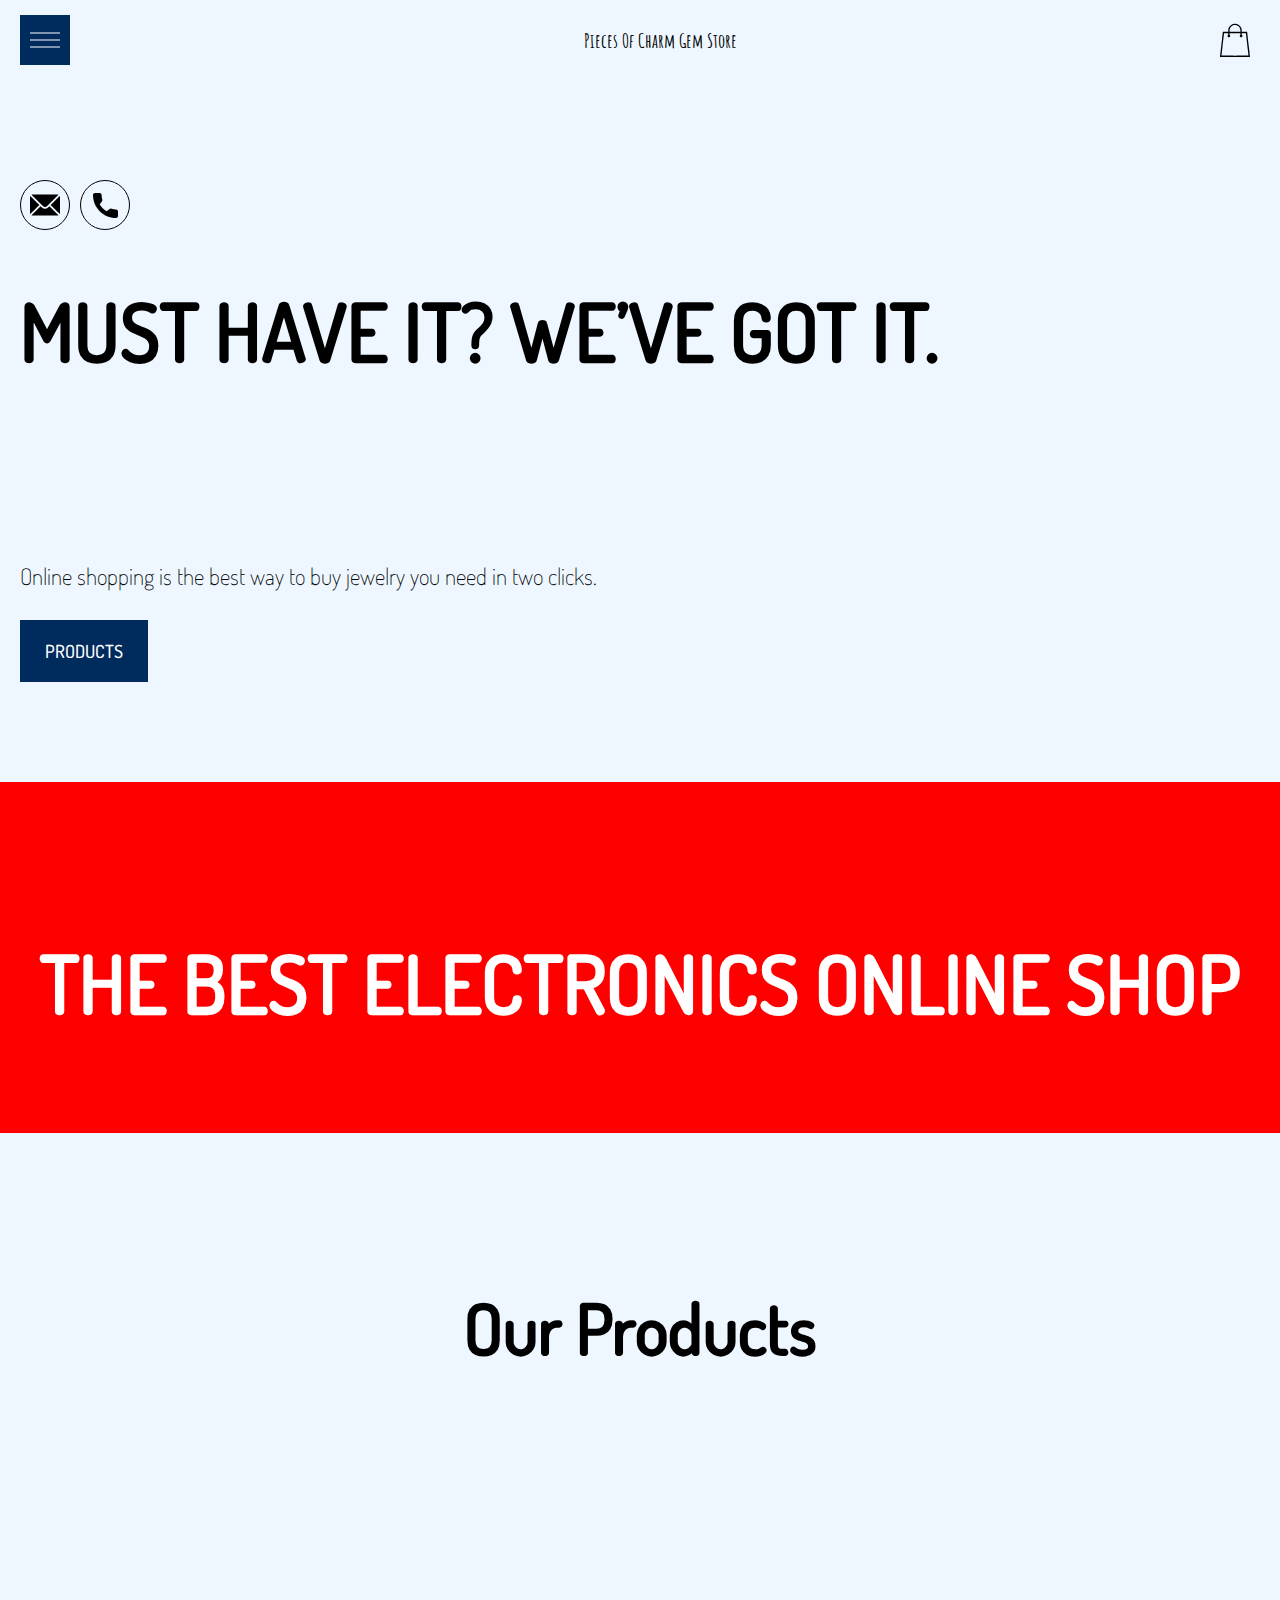
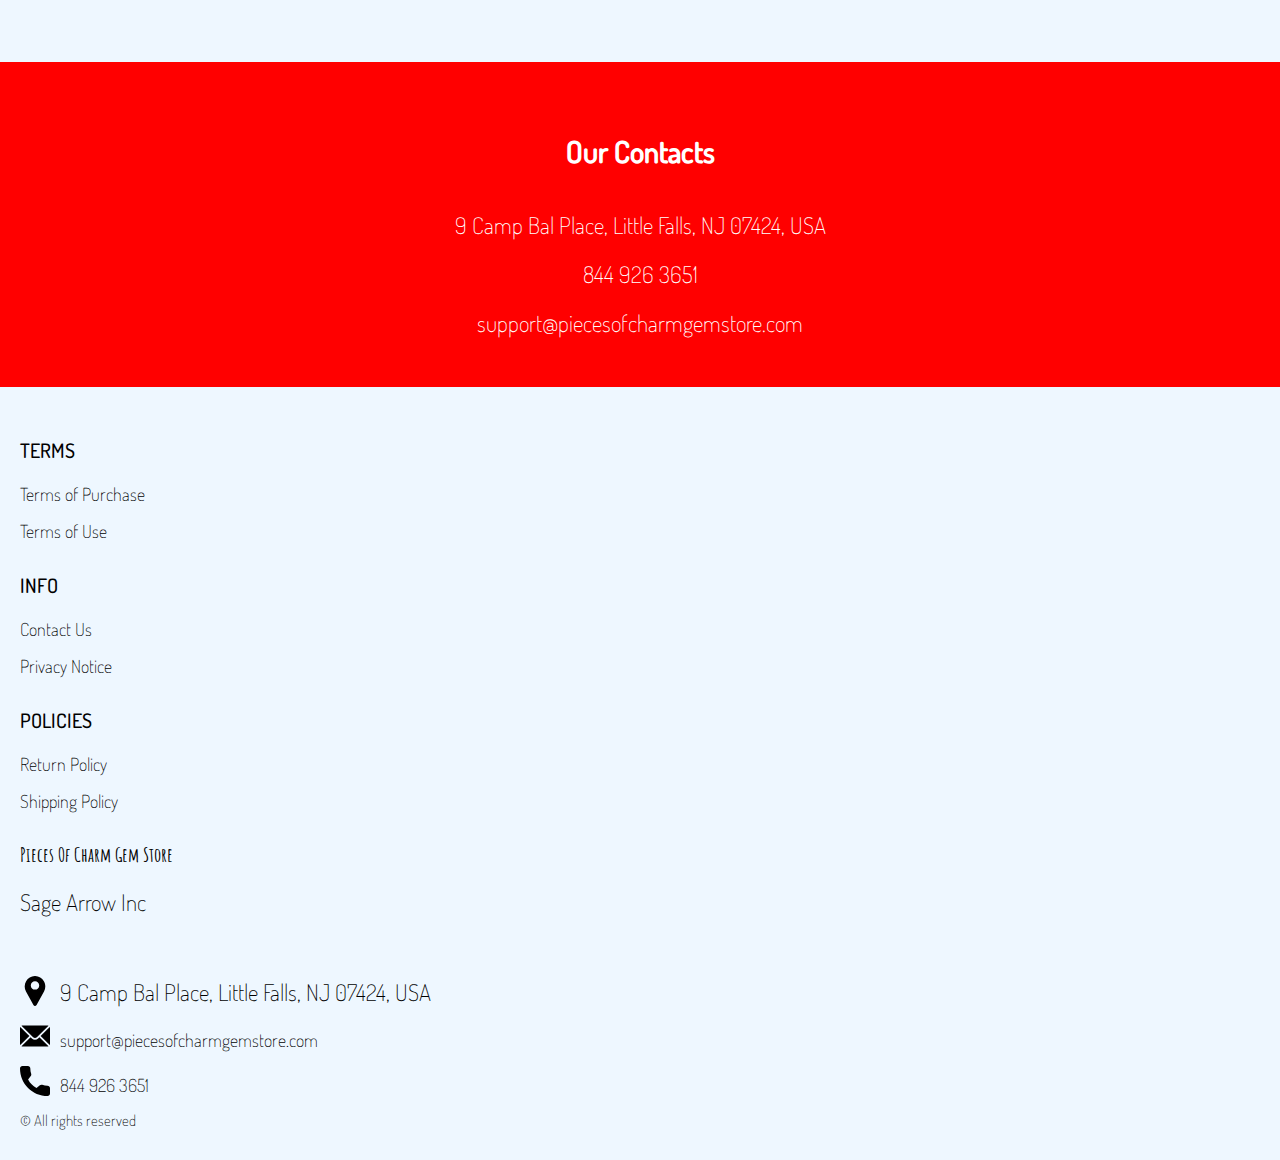
==== commit c8422084: "Shop.html changes 13.03.24" ====
--- a/index.html
+++ b/index.html
@@ -137,7 +137,7 @@
             </div>
               <div class="hero__block">
                 <p class="text text--mb js_sub-title"></p>
-                <a href="./shop.html" class="btn">my cart</a>
+                <a href="#products" class="btn">products</a>
               </div>
             </div>
           </section>
@@ -156,7 +156,7 @@
 
       <div class="products__wrapper hero-products">
        <div class="container">
-        <section class="products">
+        <section class="products" id="products">
           <h3 class="products__title">Our Products</h3>
             <div class="sub-title__box">
               <p class="text success-message js_success-message">Success! You have added <span
@@ -299,7 +299,7 @@
 
 
 
-
+<script src="./js/jquery-3.7.1.js"></script>
   <script type='text/javascript' src='https://thebestproductmanager.com/products/prices-nxg-object'></script>
   <script type="module" src="./js/cart.js"></script>
   <script type="module" src="./js/add-to-cart.js"></script>
